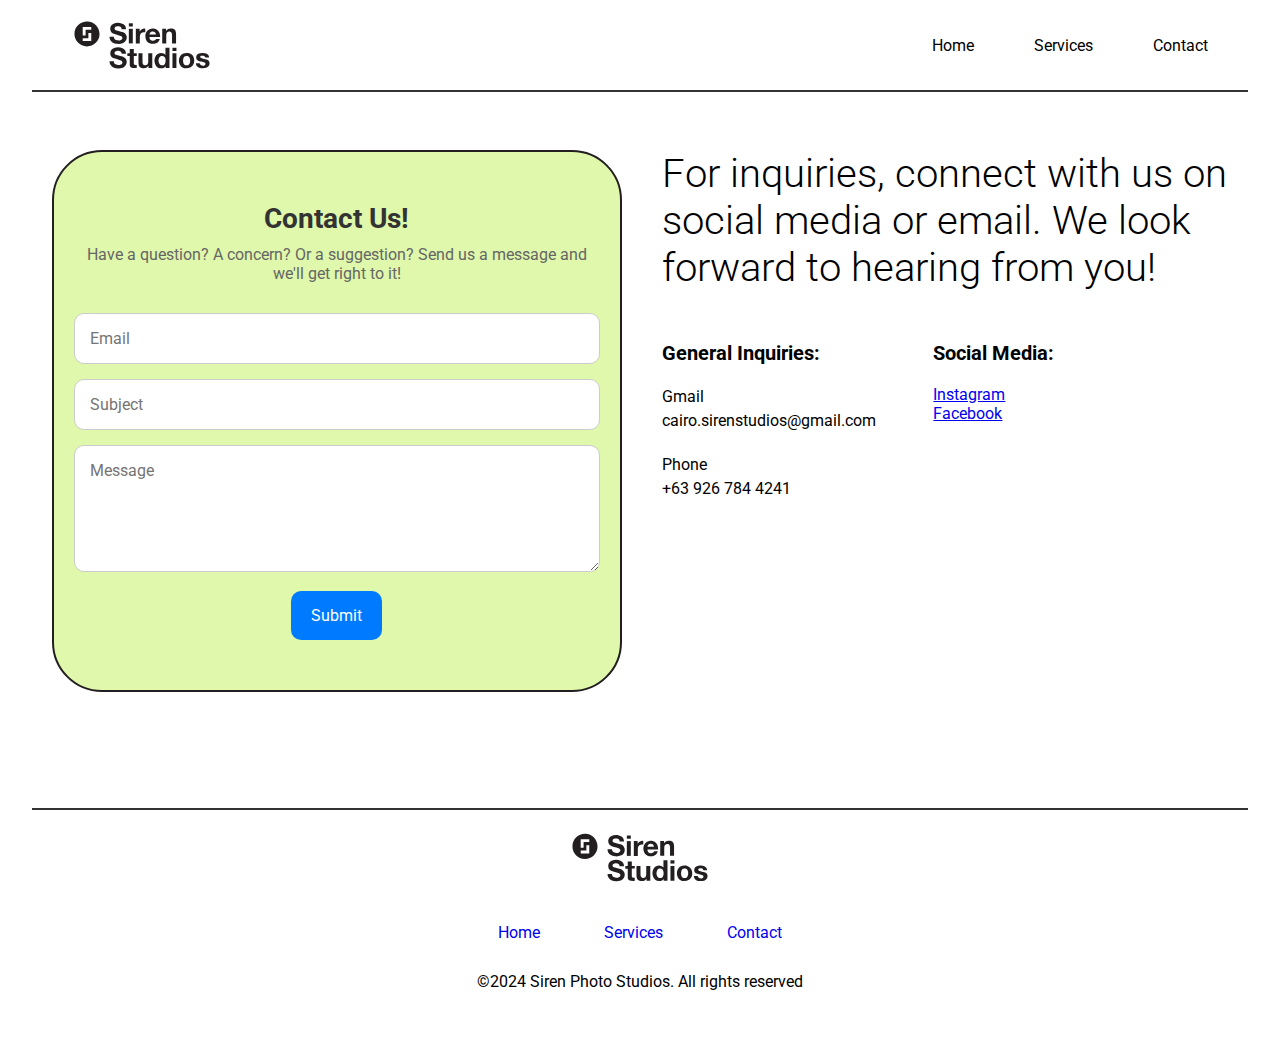
==== contact.html @ 07f515dd "Add files via upload" ====
<!DOCTYPE html>
<html lang="en">
  <head>
    <meta charset="UTF-8" />
    <meta name="viewport" content="width=device-width, initial-scale=1.0" />
    <title>Contact Us</title>
    <link rel="stylesheet" href="styles.css" />
    <link rel="icon" type="image/x-icon" href="./img/siren-emblem.svg" />
    <script src="script.js" defer></script>
  </head>
  <body>
    <nav>
      <ul class="sidebar">
        <li onclick="hideSidebar()">
          <a href="#"
            ><svg
              xmlns="http://www.w3.org/2000/svg"
              height="26"
              viewBox="0 96 960 960"
              width="26"
            >
              <path
                d="m249 849-42-42 231-231-231-231 42-42 231 231 231-231 42 42-231 231 231 231-42 42-231-231-231 231Z"
              /></svg
          ></a>
        </li>
        <li><a href="index.html">Home</a></li>
        <li><a href="services.html">Services</a></li>
        <li><a href="contact.html">Contact</a></li>
      </ul>

      <ul>
        <li>
          <a href="index.html" class="logo" alt="LOGO"
            ><img src="./img/siren-logo-svg.svg"
          /></a>
        </li>
        <li class="hideOnMobile"><a href="index.html">Home</a></li>
        <li class="hideOnMobile"><a href="services.html">Services</a></li>
        <li class="hideOnMobile"><a href="contact.html">Contact</a></li>
        <li class="menu-button" onclick="showSidebar()">
          <a href="#"
            ><svg
              xmlns="http://www.w3.org/2000/svg"
              height="26"
              viewBox="0 96 960 960"
              width="26"
            >
              <path
                d="M120 816v-60h720v60H120Zm0-210v-60h720v60H120Zm0-210v-60h720v60H120Z"
              /></svg
          ></a>
        </li>
      </ul>
    </nav>

    <!--------------------------contact-us-form-------------------------->

    <div class="contact">
      <section id="contact-us-form">
        <h3 class="contact-us-form-header">Contact Us!</h3>
        <p>
          Have a question? A concern? Or a suggestion? Send us a message and
          we'll get right to it!
        </p>
        <div class="container">
          <form action="php/contact.php" method="post">
            <input
              type="text"
              id="email"
              name="email"
              placeholder="Email"
              required
            />

            <input
              type="text"
              id="subj"
              name="subject"
              placeholder="Subject"
              required
            />

            <textarea
              id="message"
              name="message"
              placeholder="Message"
              rows="5"
              required
            ></textarea>

            <input type="submit" value="Submit" />
          </form>
        </div>
      </section>

      <section class="contact-info">
        <div class="contact-desc">
          <p>
            For inquiries, connect with us on social media or email. We look
            forward to hearing from you!
          </p>
        </div>

        <div class="contact-details">
          <div class="contact-det-1">
            <h3>General Inquiries:</h3>
              <p>Gmail<br />cairo.sirenstudios@gmail.com</p>
              <p>Phone<br />+63 926 784 4241</p>
           
          </div>

          <div class="contact-det-2">
            <h3>Social Media:</h3>

            <p>
              <a href="https://www.instagram.com/siren_studiosph/">Instagram</a>
            </p>
            <p>
              <a href="https://www.facebook.com/sirenstudiosph/">Facebook</a>
            </p>
          </div>
        </div>
      </section>
    </div>

    <footer class="footer">
      <div class="footer-logo">
        <a href="index.html"><img src="./img/siren-logo-svg.svg" /></a>
      </div>

      <div class="footer-nav">
        <ul>
          <li><a href="index.html">Home</a></li>
          <li><a href="services.html">Services</a></li>
          <li><a href="contact.html">Contact</a></li>
        </ul>
      </div>

      <div class="footer-copyright">
        <p>&copy;2024 Siren Photo Studios. All rights reserved</p>
      </div>
    </footer>
  </body>
</html>
---- styles.css ----
@import url("https://fonts.googleapis.com/css2?family=Inter:ital,opsz,wght@0,14..32,100..900;1,14..32,100..900&display=swap");
  @import url("https://fonts.googleapis.com/css2?family=Roboto:ital,wght@0,100;0,300;0,400;0,500;0,700;0,900;1,100;1,300;1,400;1,500;1,700;1,900&display=swap");





  * {
    margin: 0;
    padding: 0;
    box-sizing: border-box;
    font-family: "Roboto", sans-serif;
  }

  body {
    padding-top: 100px;
    overflow-x: hidden;
  }





  /* NAV BAR */


  nav {
      position: fixed;
      top: 0;
      left: 0;
      right: 0;
      width: 95%;
      padding: 20px 10px;
      background: white;
      display: flex;
      justify-content: space-between;
      align-items: center;
      z-index: 100;
      border-bottom: 2px solid #333333;
      margin-left: auto;
      margin-right: auto;

    }
    
    nav ul {
      width: 100%;
      list-style: none;
      display: flex;
      justify-content: flex-end;
      align-items: center;
      
      padding: 0px;
    }
    
    nav li {
      height: 50px;
    }
    
    nav a {
      height: 100%;
      padding: 0 30px;
      text-decoration: none;
      display: flex;
      align-items: center;
      color: black;
      transition: color 0.3s ease, background-color 0.3s ease; /* Smooth transition for color change */
    }
    
    /* Hover effect for navigation links */
    nav a:hover {
      color: #231f20; /* Change text color on hover */
      background-color: rgba(234, 234, 234, 0.5); /* Light background on hover */
    }
    
    /* Style the logo link */
    .logo {
      margin-right: auto;
      display: flex;
      align-items: center;
    }
    
    /* Logo image styling */
    .logo img {
      width: 140px; /* Adjust width of the logo as needed */
      height: auto; /* Maintain aspect ratio */
      display: block;
    }
    
    nav li:first-child {
      margin-right: auto;
    }
    
    .sidebar {
      position: fixed;
      top: 0;
      right: 0;
      height: 100vh;
      width: 250px;
      background-color: rgba(255, 255, 255, 0.15);
      backdrop-filter: blur(12px);
      box-shadow: -10px 0 10px rgba(0, 0, 0, 0.1);
      list-style: none;
      display: none;
      flex-direction: column;
      align-items: flex-start;
      justify-content: flex-start;
    }
    
    .sidebar li {
      width: 100%;
    }
    
    .sidebar a {
      width: 100%;
    }
    
    .menu-button {
      display: none;
    }











  .homepage {
    display: flex;
    justify-content: space-between;
    padding: 50px;
    gap: 20px;
  }

  .home-text {
    flex-basis: 50%;
    font-family: "Roboto", sans-serif;
  }

  .home-text h2 {
    font-size: 45px;
    margin-bottom: 20px;
    font-weight: 400;
  }

  .home-text h4 {
    font-size: 30px;
    color: #666;
    font-weight: 300;
  }

  .home-pic {
    flex-basis: 50%;
    display: flex;
    justify-content: center;
    align-items: center;
  }

  .home-pic img {
    width: 45em;
    height: 35em;
    object-fit: cover;
    border-radius: 8px;
    box-shadow: 0 4px 10px rgba(0, 0, 0, 0.1);
  }

  /* SERVICES */

  .studio-set {
    display: flex;
    flex-direction: row;
    margin-top: 50px;
  }

  .studio-set-reverse {
    display: flex;
    flex-direction: row-reverse;
    margin-top: 50px;
  }

  .pic-set {
    width: 50%;
    display: flex;
    justify-content: center;
  }

  .info-set {
    width: 50%;
    display: flex;
    flex-direction: column;
    justify-content: center;
  }

  .info-set-reverse {
    width: 50%;
    display: flex;
    flex-direction: column;
    justify-content: center;
  }

  .pic-set img {
    width: 35em;
    height: 25em;
    object-fit: cover;
    border-radius: 8px;
    box-shadow: 0 4px 10px rgba(0, 0, 0, 0.1);
    margin-top: 30px;

    display: flex;
    justify-content: center;
  }

  .info-set .service-line {
    width: 60px;
    height: 2px;
    background-color: #333;
    margin: 10px 0;
  }

  .info-set-reverse .service-line {
    width: 60px;
    height: 2px;
    background-color: #333;
    margin: 10px 0;

    align-self: flex-end;
  }

  .info-set h2 {
    font-size: 2em;
  }

  .info-set-reverse h2 {
    font-size: 2em;
    align-self: flex-end;
  }

  .info-set p,
  .info-set-reverse p {
    font-weight: 300;
    font-size: 1.5em;
    width: 80%;
  }

  .info-set-reverse p {
    align-self: flex-end;
    text-align: right;
  }

  .info-set button {
    background-color: #dff8ab;
    padding: 10px 10px;
    width: 100px;
    border-radius: 5px;
    border: 2px solid #231f20;
    margin-top: 20px;
  }

  .info-set-reverse button {
    background-color: #dff8ab;
    padding: 10px 10px;
    width: 100px;
    border-radius: 5px;
    border: 2px solid #231f20;
    margin-top: 20px;
    align-self: flex-end;
  }

  /* SERVICES BOXES */

  .services-boxes {
    display: flex;
flex-direction: row;
justify-content: center;
    
  margin-left: auto;
  margin-right: auto;
    margin-top: 60px;
    margin-bottom: 50px;
    width: 95%;
  }

  .rates-box {
    width: 50%;
    height: 15em;
    display: flex;
    flex-direction: column;
    justify-content: space-around;

    background-color: #dff8ab;
    padding: 50px 20px;
    margin: 20px;
    text-align: center;
    border-radius: 50px;
    border: 2px solid #231f20;
  }


  
  .address-box {
    width: 50%;
    height: 15em;
    display: flex;
    flex-direction: column;
    justify-content: space-around;

    background-color: #dff8ab;
    padding: 50px 20px;
    margin: 20px;
    text-align: center;
    border-radius: 50px;
    border: 2px solid #231f20;
  }

  .rates-box button,
  .address-box button {
    width: 8em;
    margin-left: auto;
    margin-right: auto;
    padding: 10px 20px;
    border-radius: 10px;
    cursor: pointer;
  }

  .rates-box button a,
  .address-box button a {
    text-decoration: none;
    color: #231f20;
  }

  .rates-box button a:visited,
  .address-box button a:visited {
    text-decoration: none;
    color: #231f20;
  }


  /* CONTACT */

  .contact {
    display: flex;
    margin-top: 30px; 

    width: 95%;
    margin-left: auto;
    margin-right: auto;
  }


  /* Contact form */
  #contact-us-form {
    background-color: #dff8ab;
    padding: 50px 20px;
    margin: 20px;
    text-align: center;
    width: 50%;
    border-radius: 50px;
    border: 2px solid #231f20;
  }

  .contact-us-form-header {
    font-size: 28px;
    font-weight: bold;
    margin-bottom: 10px;
    color: #333;
  }

  #contact-us-form p {
    font-size: 16px;
    color: #666;
    margin-bottom: 30px;
  }

  /* Container for the form */
  .container {
    width: 100%;
    max-width: 600px;
    margin: 0 auto;
  }

  /* Styling the form inputs */
  form input[type="text"],
  form textarea {
    width: 100%;
    padding: 15px;
    margin-bottom: 15px;
    border: 1px solid #ccc;
    border-radius: 10px;
    font-size: 16px;
    font-family: "Roboto", sans-serif;
    box-sizing: border-box;
  }

  /* Submit button styling */
  form input[type="submit"] {
    background-color: #007bff;
    color: white;
    border: none;
    padding: 15px 20px;
    font-size: 16px;
    font-family: "Roboto", sans-serif;
    cursor: pointer;
    border-radius: 10px;
    transition: background-color 0.3s ease;
  }

  form input[type="submit"]:hover {
    background-color: #0056b3;
  }

  .contact-info {
    margin: 20px;
    width: 50%;
  }

  .contact-desc {
    margin-bottom: 50px;
  }

  .contact-desc p {
    font-family: "Roboto" sans-serif;
    font-weight: 300;
    font-size: 2.5em;
  }

  .contact-details {
    display: flex;
    justify-content: flex-start;
  }

  .contact-det-1,
  .contact-det-2 {
    width: 50%;
  }

  .contact-det-1 {
    display: flex;
    flex-direction: column;
    align-content: flex-end;
    justify-content: space-between;
  }

  .contact-det-1,
  .contact-det-2 {
    flex-basis: 48%; /* Ensures both divs take up roughly half the available space */
    border-radius: 8px;
  }

  .contact-det-1 h3,
  .contact-det-2 h3 {
    font-size: 20px;
    margin-bottom: 20px;
  }

  .contact-det-1 p {
    font-size: 1em;
    line-height: 1.5;
    margin-bottom: 20px;
  }

  .contact-det-2 p {
    font-size: 1em;
  }

 

  .contact-det-2 p a:visited {
    color:#231f20;
  }


/* FOOTER */

.footer{
  margin-top: 6em;

  border-top: 2px solid #333333;
  width: 95%;
  margin-left: auto;
  margin-right: auto;
}

.footer-logo{
  display: flex;
  justify-content: center;
  padding-top: .5em;
}

.footer-logo a:hover{
  background-color: rgba(234, 234, 234, 0.5);
  padding: 0 30px
}

.footer-logo img {
  width: 140px; /* Adjust width of the logo as needed */
  height: auto; /* Maintain aspect ratio */
}




.footer-nav ul{
  display: flex;
  justify-content: center;
  padding: 0;
 



}

.footer-nav ul li{
  list-style-type: none;
  margin: 1.375em;
 

}


.footer-nav ul li a{
  text-decoration: none;
  padding: 10px 10px;
  
}

.footer-nav a:hover {
  color: #231f20; /* Change text color on hover */
  background-color: rgba(234, 234, 234, 0.5); /* Light background on hover */
}

.footer-nav ul li a:visited{
  color:#231f20
}


.footer-copyright{
  display: flex;
  justify-content: center;
  padding-bottom: 3em;
  padding-top: 0.5em;
}





























  @media (max-width: 1024px) {

    .hideOnMobile{
      display: none;
    }
    .menu-button{
      display: block;
    }

    /* HOMEPAGE */

    .homepage {
      display: flex;
      flex-direction: column;
    }

    /* SERVICES */

    .studio-set{
      display: flex;
      flex-direction: column;
      align-items: center;

      max-width: 80%;
      margin-right: auto;
    }


    .studio-set-reverse{
      display: flex;
      flex-direction: column;
      align-items: center;

      max-width: 80%;
      margin-left: auto;
    }


    .info-set{
      width: 35em;
    }

    .info-set-reverse{
      width: 35em;
    }

    .rates-box p{
      font-size: 1.1em;
    }

  .address-box p{
      font-size: 1.1em;
    }





    .info-set p,
    .info-set-reverse p {
      font-weight: 300;
      font-size: 1.5em;
      width: 100%;
    }

    .info-set-reverse h2,
    .info-set h2 {
      padding-top: 20px;
    }

    .info-set button,
    .info-set-reverse button {
      margin-bottom: 30px;
    }

    /* CONTACT */

    .contact{
      display: flex;
      flex-direction: column-reverse;
      align-items: center;
    }

    #contact-us-form{
      width: 90%;
    }


    .contact-info{
      width: 90%;
    }

    .contact-det-1 p:first-of-type{
     word-break: break-all;
    }



  }
























  /* Responsive design for smaller screens */
  @media (max-width: 835px) {
    /* HOMEPAGE */

    .container {
      padding: 0 20px;
    }

    .homepage {
      flex-direction: column; /* Stacks the elements vertically */
      padding: 40px;
    }

    .home-text,
    .home-pic {
      flex-basis: 100%; /* Makes both sections full width on smaller screens */
    }

    .home-pic {
      margin-top: 20px; /* Adds space between the text and image */
    }

    .home-pic img {
      width: 100%; /* Makes the image fill the width of the screen */
      height: auto; /* Ensures the aspect ratio is maintained on small screens */
    }

    /* SERVICES */

    




    /* CONTACT */

    .contact {
      display: flex;
      flex-direction: column-reverse;
      align-items: center;

      padding: 0px 80px 80px 80px;
    }

    /* CONTACT FORM */
    #contact-us-form {
      background-color: #dff8ab;
      padding: 50px 20px;
      margin: 20px;
      text-align: center;
      width: 100%;
      border-radius: 50px;
      border: 2px solid #231f20;
    }

    .contact-us-form-header {
      font-size: 28px;
      font-weight: bold;
      margin-bottom: 10px;
      color: #333;
    }

    #contact-us-form p {
      font-size: 1.3em;
      color: #666;
      margin-bottom: 30px;
    }

    /* Container for the form */
    .container {
      width: 100%;
      max-width: 600px;
      margin: 0 auto;
    }

    /* Styling the form inputs */
    form input[type="text"],
    form textarea {
      width: 100%;
      padding: 15px;
      margin-bottom: 15px;
      border: 1px solid #ccc;
      border-radius: 10px;
      font-size: 16px;
      font-family: "Roboto", sans-serif;
      box-sizing: border-box;
    }

    /* Submit button styling */
    form input[type="submit"] {
      background-color: #007bff;
      color: white;
      border: none;
      padding: 15px 20px;
      font-size: 16px;
      font-family: "Roboto", sans-serif;
      cursor: pointer;
      border-radius: 10px;
      transition: background-color 0.3s ease;
    }

    form input[type="submit"]:hover {
      background-color: #0056b3;
    }

    .contact-info {
      margin: 20px;
      width: 100%;
    }

    .contact-desc {
      margin-bottom: 50px;
    }

    .contact-desc p {
      font-family: "Roboto" sans-serif;
      font-weight: 300;
      font-size: 2.2em;
    }

    .contact-details {
      display: flex;
      justify-content: flex-start;
    }

    .contact-det-1,
    .contact-det-2 {
      width: 50%;
    }

    .contact-det-1 {
      display: flex;
      flex-direction: column;
      align-content: flex-end;
      justify-content: space-between;
    }

    .contact-det-1,
    .contact-det-2 {
      flex-basis: 48%; /* Ensures both divs take up roughly half the available space */
      border-radius: 8px;
    }

    .contact-det-1 h3,
    .contact-det-2 h3 {
      font-size: 1.5em;
      margin-bottom: 20px;
    }

    .contact-det-1 p {
      font-size: 1.2em;
      line-height: 1.5;
      margin-bottom: 20px;
    }

    .contact-det-2 p {
      font-size: 1.2em;
    }
  }





















  @media (max-width: 431px) {

    .sidebar {
      width: 100%;
    }

    body {
      width: 100%;
      overflow-x: hidden;
    }

    .homepage {
      flex-direction: column;
      padding: 20px 20px;
      max-width: 100%;
      box-sizing: border-box;
    }

    .home-text,
    .home-pic {
      width: 100%;
    }

    .home-text h2 {
      font-size: 2.3em;
    }

    img {
      max-width: 100%;
      height: auto;
      display: block;
    }

    .home-pic img {
      width: 100%;
      height: auto;
    }

    /* SERVICES */
    .studio-set,
    .studio-set-reverse {
      display: flex;
      flex-direction: column;
      align-items: center;
      margin: 0 auto;
    }

    .info-set,
    .info-set-reverse,
    .pic-set {
      width: 100%; /* Use 100% width to avoid overflow issues */
      max-width: 35em; /* Add max-width to control size but allow scaling */
      box-sizing: border-box;
    }

    .rates-box p,
    .address-box p {
      font-size: 1.1em;
    }

    .info-set p,
    .info-set-reverse p {
      font-weight: 300;
      font-size: 1.5em;
      width: 100%;
    }

    .info-set h2,
    .info-set-reverse h2 {
      padding-top: 20px;
    }

    .info-set button,
    .info-set-reverse button {
      margin-bottom: 30px;
    }

    .services-boxes{
      display: flex;
      flex-direction: column;
      align-items: center;

      margin-left: auto;
      margin-right: auto;

    }

    .rates-box{
      width: 90%;
    }

    .address-box{
      width: 90%;
    }
  



    /* CONTACT */

    .contact{
      padding-left: 20px;
      padding-right: 20px;
    }

    .contact-details{
      display: flex;
      flex-direction: column;
    }
    
    .contact-det-1{
      width: 100%;
    }

  
   

    

   





    /* FOOTER */

    .footer-nav ul{
      display: flex;
      flex-direction: column;
      align-items: center;
    }

    .footer-copyright p{
      text-align: center;
    }



  }



  @media (max-width: 321px){

    .rates-box, .address-box{
      padding-bottom: 220px;
    }

  }
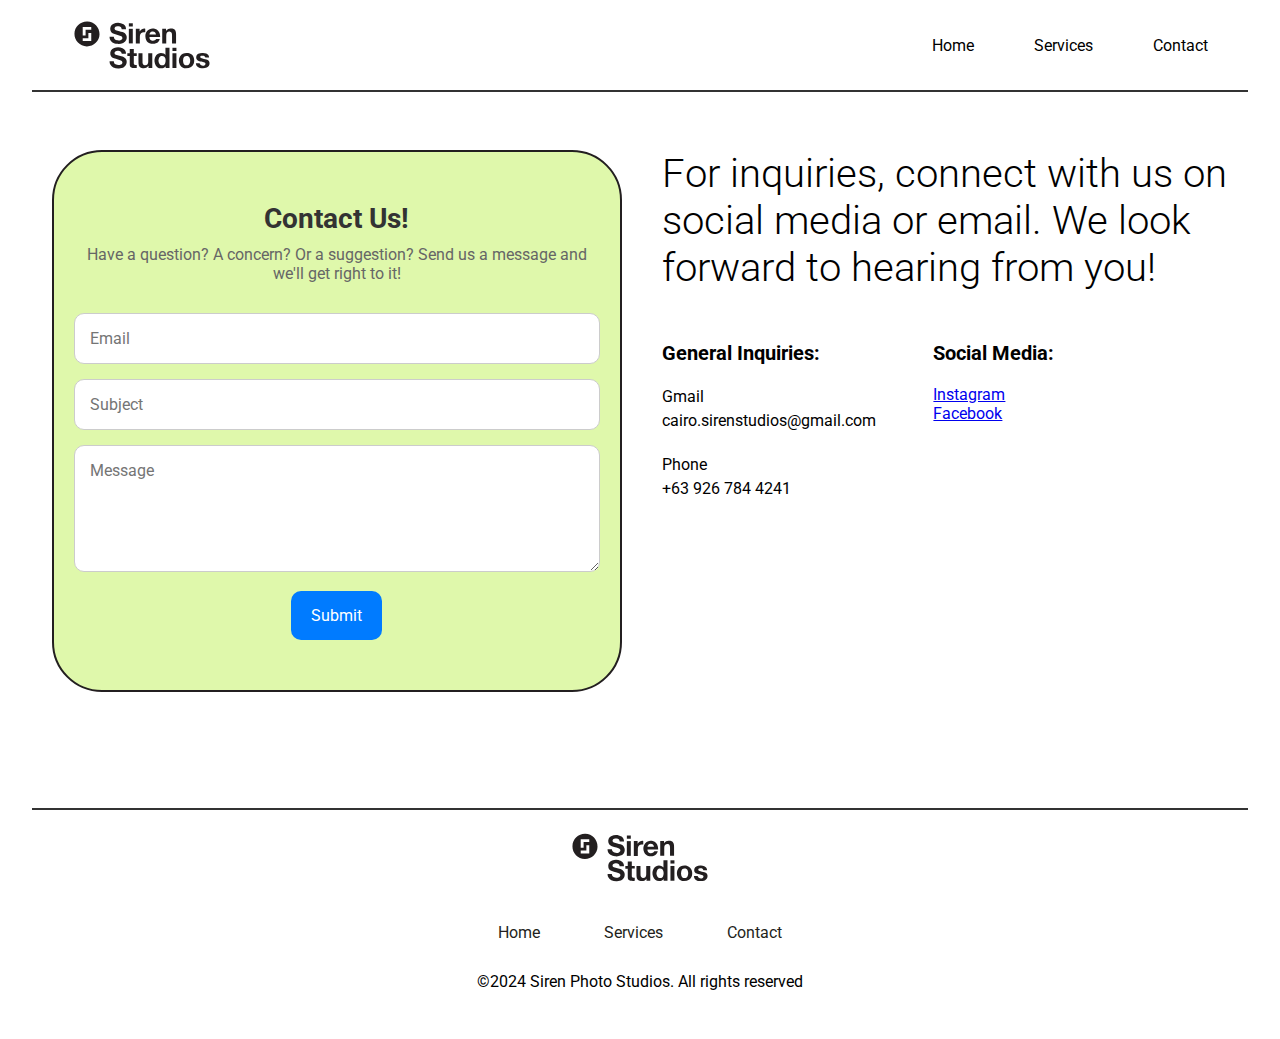
==== commit 78ee53df: "Update contact.html" ====
--- a/contact.html
+++ b/contact.html
@@ -64,7 +64,7 @@
           we'll get right to it!
         </p>
         <div class="container">
-          <form action="php/contact.php" method="post">
+          <form action="./contact.php" method="post">
             <input
               type="text"
               id="email"
--- a/styles.css
+++ b/styles.css
@@ -523,7 +523,8 @@
 .footer-nav ul li a{
   text-decoration: none;
   padding: 10px 10px;
-  
+  color: #231f20;
+
 }
 
 .footer-nav a:hover {
